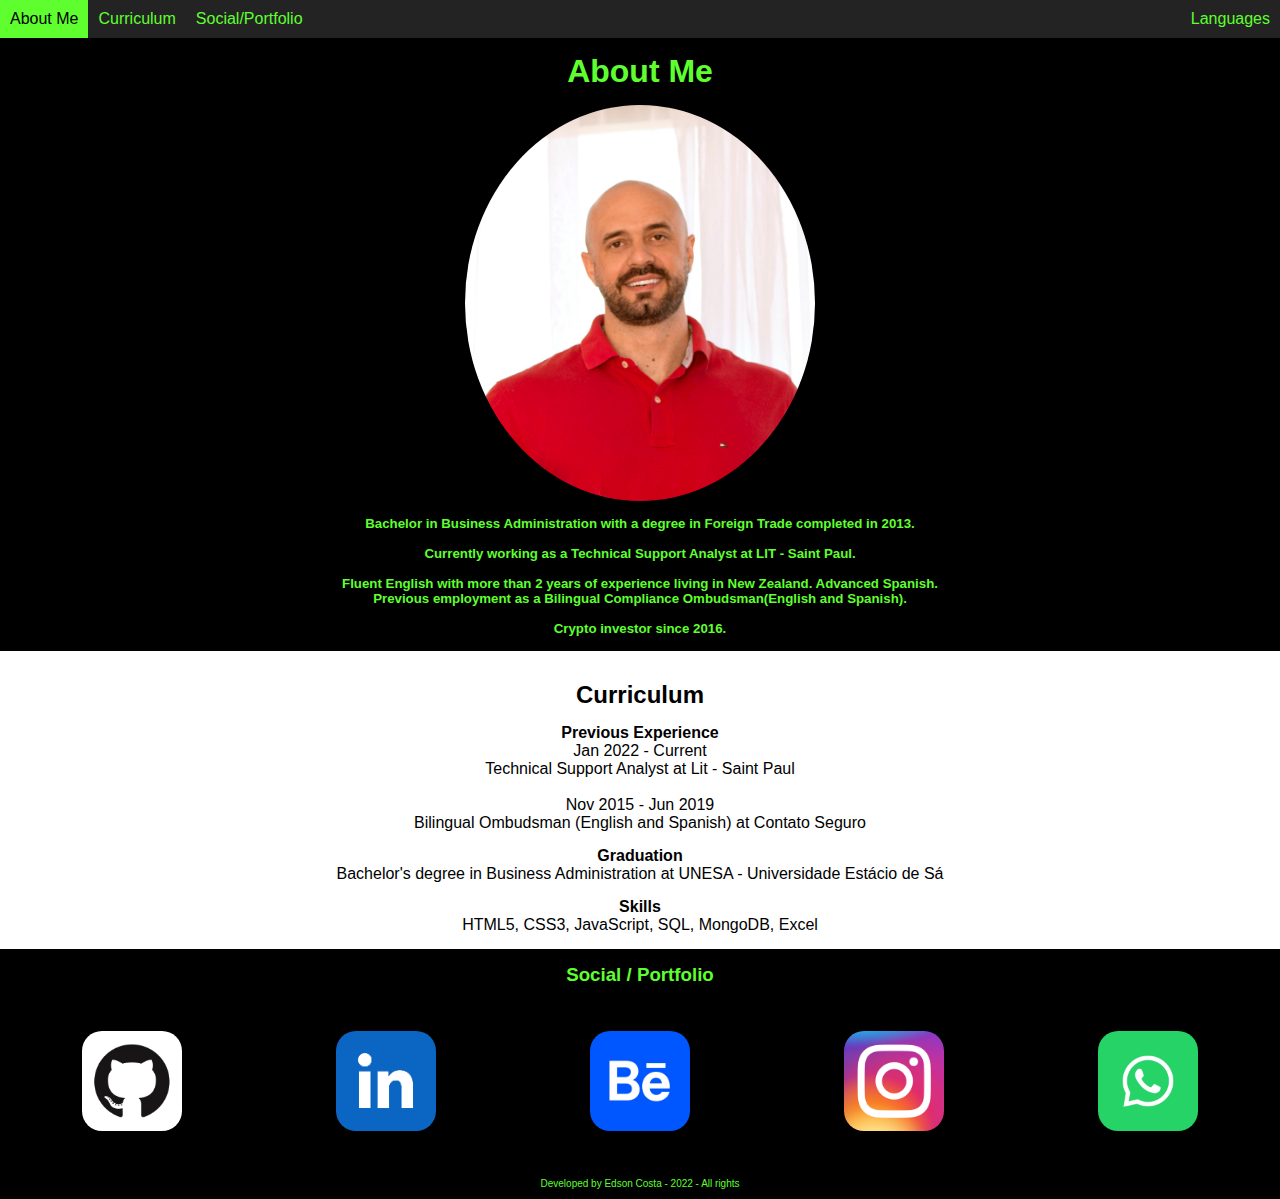
==== index.html @ b872df91 "Rename newPage.html to index.html" ====
<!DOCTYPE html>
<html lang="pt-BR">

<head>
    <meta charset="UTF-8">
    <meta http-equiv="X-UA-Compatible" content="IE=edge">
    <meta name="viewport" content="width=device-width, initial-scale=1.0">

    <link rel="stylesheet" type="text/css" href="css/style.css">

    <link rel="shortcut icon" href="img/favicon.ico" type="image/x-icon">
    <link rel="icon" href="/img/favicon.png" type="image/png" />

    <script type="text/javascript" src="js/index.js"></script>

    <script src="JS/matrix.js"></script>
    <title>Edson Costa</title>
</head>

<body>
    <!-- BEGIN - NAVBAR -->
    <ul class="topnav">
        <li><a href="#whoIam">About Me</a></li>
        <li><a href="#curriculum">Curriculum</a></li>
        <li><a href="#portfolio">Social/Portfolio</a></li>

        <li class=" right dropdown">
            <a href="javascript:void(0)" class="dropbtn">Languages</a>
            <div class="dropdown-content">
                <a href="#">English</a>
                <a href="#">Portuguese</a>
                <a href="#">Spanish</a>
            </div>
        </li>
    </ul>
    <!-- END - NAVBAR -->

    <!-- BEGIN - ABOUT ME -->
    <section id="aboutme">
        <div class="">
            <h1 class="margin  aboutme">About Me</h1>
        </div>
        <div class="container img-profile">
            <img src="img/foto perfil edson.jpg" class="image img-profile" style="width:100%" alt="Profile Picture">
            <div class="middle">
                <div class="text redessociais ">Welcome!<br> I am Edson Costa.</div>
            </div>
        </div>

        <div>
            <h5 class="margin aboutme">
                <p>Bachelor in Business Administration with a degree in Foreign Trade completed in 2013.</p>
                <br>
                <p>Currently working as a Technical Support Analyst at LIT - Saint Paul.</p>
                <br>
                <p>Fluent English with more than 2 years of experience living in New Zealand. Advanced Spanish. <br>
                    Previous employment as a Bilingual Compliance Ombudsman(English and Spanish).
                </p>
                <br>
                <p>Crypto investor since 2016.</p>
            </h5>
        </div>

    </section>
    <!-- END - ABOUT ME -->

    <!-- BEGIN - CURRICULUM -->
    <section id="curriculum">
        <div class="margin curriculum">
            <h2 class="margin"><b>Curriculum</b></h2>
            <div>
                <h4><b>Previous Experience</b></h4>

                <p> Jan 2022 - Current <br>
                    Technical Support Analyst at Lit - Saint Paul</p>
                <br>
                <p> Nov 2015 - Jun 2019 <br>
                    Bilingual Ombudsman (English and Spanish) at Contato Seguro </p>
            </div>

            <section id="graduation">
                <div class="margin curriculum">
                    <h4><b>Graduation</b></h4>
                    <p> Bachelor's degree in Business Administration at UNESA - Universidade Estácio de Sá</p>
                </div>
            </section>

            <section id="skills">
                <h4><b>Skills</b></h4>
                HTML5, CSS3, JavaScript, SQL, MongoDB, Excel
            </section>

        </div>
        </div>
    </section>
    <!-- END - CURRICULUM -->

    <!-- BEGIN - GRID SOCIAL-->
    <section id="portfolio">
        <div class="portfolio">
            <h3 class="margin">Social / Portfolio</h3>
        </div>

        <div class="socialcenter">

            <div class="grid-container ">
                <div>
                    <div class="coluna-20 containerhov socialcenter">
                        <a href="https://github.com/edtech85" target="_blank">
                            <img src="img/GitHub-Mark.png" class="redessociais" width="100px" alt="GitHub">
                            <div class="overlayhov">
                                <div class="texthov">GitHub</div>
                            </div>
                        </a>
                    </div>
                </div>

                <div>
                    <div class="coluna-20 containerhov socialcenter">
                        <a href="https://www.linkedin.com/in/criptoinvestidor85/" target="_blank">
                            <img src="img/linkedin.png" class="redessociais" width="100px" alt="Linkedin">
                            <div class="overlayhov">
                                <div class="texthov">Linkedin</div>
                            </div>
                        </a>
                    </div>
                </div>

                <div>
                    <div class="coluna-20 containerhov socialcenter">
                        <a href="https://www.behance.net/ed_tech" target="_blank">
                            <img src="img/behance.jpeg" class="redessociais" width="100px" alt="Behance">
                            <div class="overlayhov">
                                <div class="texthov">Behance</div>
                            </div>
                        </a>
                    </div>
                </div>

                <div>
                    <div class="coluna-20 containerhov socialcenter">
                        <a href="https://www.instagram.com/criptoinvestidor85" target="_blank">
                            <img src="img/instagram.png" class="redessociais" width="100px" alt="Instagram">
                            <div class="overlayhov">
                                <div class="texthov">Instagram</div>
                            </div>
                        </a>
                    </div>
                </div>

                <div>
                    <div class="coluna-20 containerhov socialcenter">
                        <a href="https://api.whatsapp.com/send?phone=5551992002595" target="_blank">
                            <img src="img/whatspp.png" class="redessociais imagehov" width="100px" alt="WhatsApp">
                            <div class="overlayhov">
                                <div class="texthov">WhatsApp</div>
                            </div>
                        </a>
                    </div>
                </div>

            </div>
        </div>
        </div>
        </div>
    </section>
    <!-- END - GRID SOCIAL-->

    <footer class="footer"> Developed by Edson Costa - 2022 - All rights </footer>

</body>

</html>
---- css/style.css ----
* {
    margin: 0;
    padding: 0;
    box-sizing: border-box;
}

body {
    font: 16px Arial, sans-serif;
    background-color: #000000;
}


.margin {
    padding-top: 15px;
    padding-bottom: 15px;
}

/* INICIO - NAV BAR --> */
ul.topnav {
    list-style-type: none;
    margin: 0;
    padding: 0;
    overflow: hidden;
    background-color: #232323;
}

ul.topnav li {
    float: left;
}

ul.topnav li a {
    display: block;
    color: #5fff2f;
    text-align: left;
    padding: 10px 10px;
    text-decoration: none;
}

ul.topnav li a:hover:not(.active) {
    background-color: #5fff2f;
    color: #000000;
}

ul.topnav li a.active {
    background-color: #04AA6D;
}

ul.topnav li.right {
    float: right; 
}

@media screen and (max-width: 600px) {

    ul.topnav li.right,
    ul.topnav li {
        float: none;
    }
}
/* FIM - NAV BAR --> */



/* DROP DOWN */
li a,
.dropbtn {
    display: inline-block;
    color: white;
    text-align: center;
    padding: 14px 16px 16px 16px;
    text-decoration: none;
}

li a:hover,
.dropdown:hover .dropbtn {
    background-color: #5fff2f;
    color: #000000;
}

li.dropdown {
    display: inline-block;
    
}

.dropdown-content {
    display: none;
    position: absolute;
    background-color: #000000;
    min-width: 160px;
    box-shadow: 2px 2px 2px 2px #5fff2f;
    z-index: 1;
}

.dropdown-content a {
    color: #0ed7de;
    padding: 12px 16px;
    text-decoration: none;
    display: block;
}

.dropdown-content a:hover {
    background-color: #ee0000;
}

.dropdown:hover .dropdown-content {
    display: block;
}
/* DROP DOWN */



.aboutme {
    background-color: #000000;
    color: #5fff2f;
    text-align: center;

}

.img-profile{
    display: block;
    margin-left: auto;
    margin-right: auto;
    width: 40%;
    border-radius: 50%;
  }

.curriculum {
    background-color: #ffffff;
    text-align: center;
}

.portfolio {
    background-color: #000000;
    color: #5fff2f;
    text-align: center;
}

.redessociais {
    border-radius: 20px;
}

.socialcenter {
    margin-left: auto;
    margin-right: auto;
}

.coluna-20 {
    width: 20%;
}

.footer {
    margin: 10px;
    background-color: #000000;
    color: #5fff2f;
    font-size: 10px;
    text-align: center;
}


/* BEGIN - FADE PROFILE IMG */

.container {
    position: relative;
    max-width: 350px;
  }
  
  .image {
    opacity: 1;
    display: block;
    width: 100%;
    height: auto;
    transition: 2s ease;
    backface-visibility: hidden;
  }
  
  .middle {
    transition: 2s ease;
    opacity: 0;
    position: absolute;
    top: 50%;
    left: 50%;
    transform: translate(-50%, -50%);
    -ms-transform: translate(-50%, -50%)
  }
  
  .container:hover .image {
    opacity: 0.2;
  }
  
  .container:hover .middle {
    opacity: 1;
  }
  
  .text {
    background-color: #5fff2f;
    color: #000000;
    font-size: 16px;
    padding: 16px 32px;
    text-align: center;
  }
/* END - FADE PROFILE IMG */




/* INICIO - GRID - COLUNAS */

.grid-container {
    display: grid;
    grid-template-columns: auto auto auto auto auto;
    gap: 10px;
    padding: 10px;
}

.grid-container>div {
    padding: 20px 0px;
    font-size: 30px;
}


/* FIM - GRID - COLUNAS */






/* SOCIAL HOVER */
/* Container needed to position the overlay. Adjust the width as needed */
.containerhov {
    position: relative;
    width: 100px;
}

/* Make the image to responsive */
.imagehov {
    width: 100px;
    height: 100px;
}

/* The overlay effect (full height and width) - lays on top of the container and over the image */
.overlayhov {
    position: absolute;
    bottom: 7px;
    left: 0;
    right: 0;
    background-color: #5fff2f;
    overflow: hidden;
    max-width: 100px;
    height: 100px;
    transform: scale(0);
    transition: 1s ease;
    border-radius: 20px;
}

/* When you mouse over the container, the overlay text will "zoom" in display */
.containerhov:hover .overlayhov {
    transform: scale(1);
}

/* Some text inside the overlay, which is positioned in the middle vertically and horizontally */
.texthov {
    color: #000000;
    font-size: 15px;
    position: absolute;
    top: 50%;
    left: 50%;
    transform: translate(-50%, -50%);
    text-align: center;
}
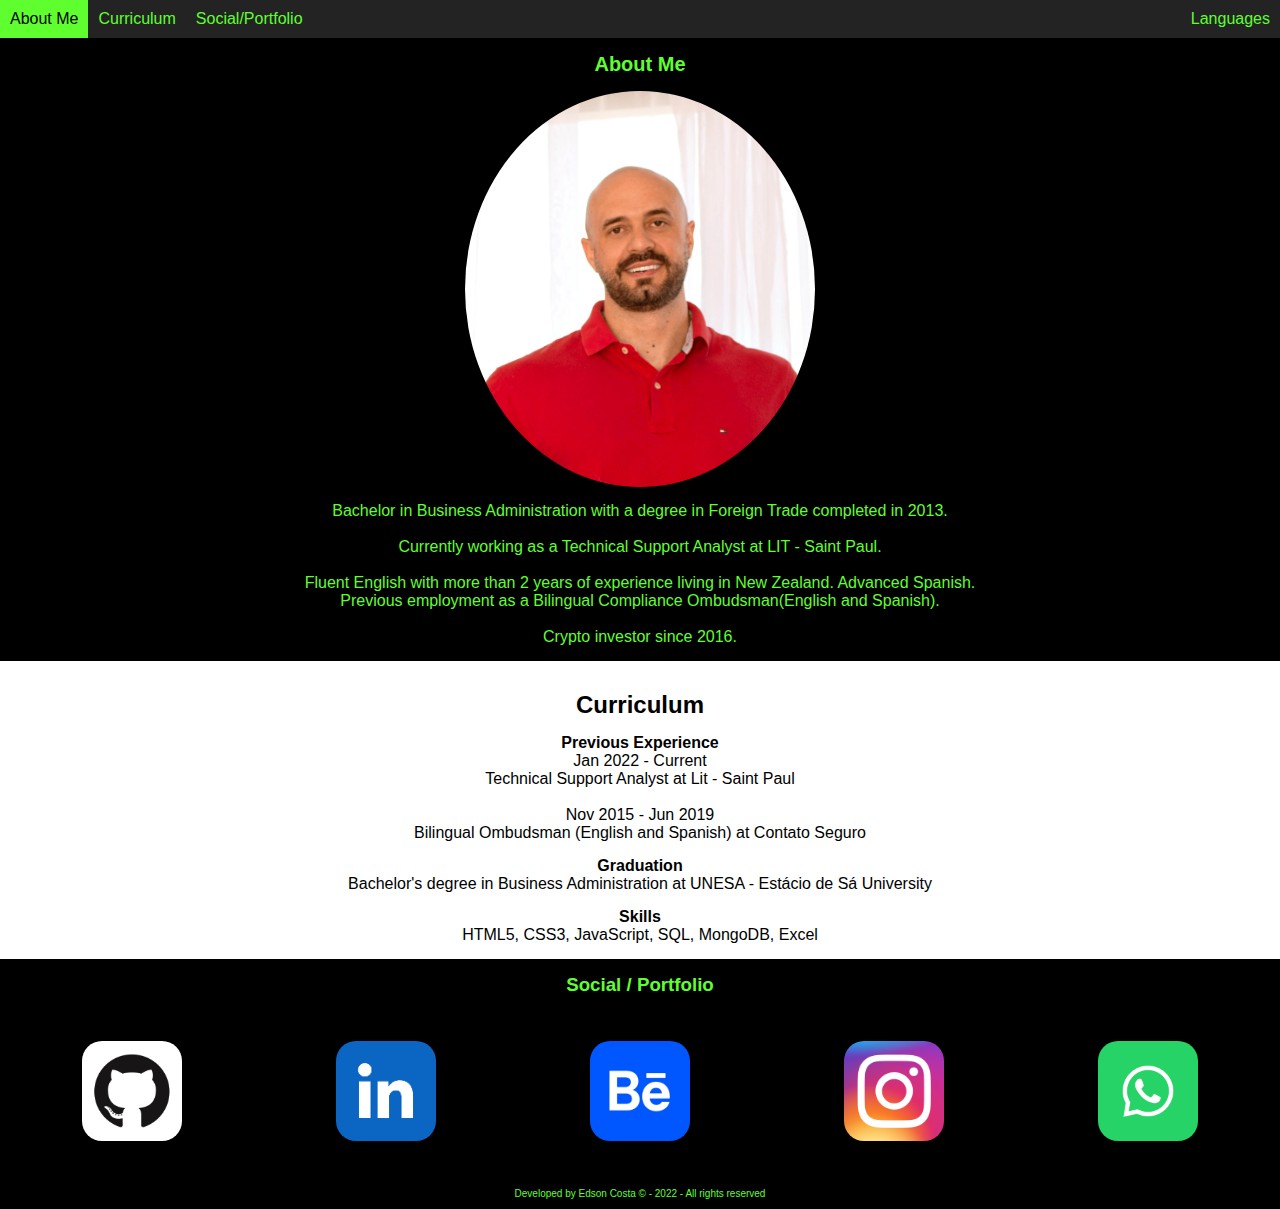
==== commit cd80266d: "language update" ====
--- a/index.html
+++ b/index.html
@@ -7,95 +7,211 @@
     <meta name="viewport" content="width=device-width, initial-scale=1.0">
 
     <link rel="stylesheet" type="text/css" href="css/style.css">
+    <link rel="stylesheet" type="text/css" href="css/responsive.css">
 
     <link rel="shortcut icon" href="img/favicon.ico" type="image/x-icon">
     <link rel="icon" href="/img/favicon.png" type="image/png" />
 
-    <script type="text/javascript" src="js/index.js"></script>
-
-    <script src="JS/matrix.js"></script>
+    <script type="text/javascript" src="JS/scripts.js" defer></script>
+
     <title>Edson Costa</title>
 </head>
 
 <body>
-    <!-- BEGIN - NAVBAR -->
-    <ul class="topnav">
-        <li><a href="#whoIam">About Me</a></li>
-        <li><a href="#curriculum">Curriculum</a></li>
-        <li><a href="#portfolio">Social/Portfolio</a></li>
-
-        <li class=" right dropdown">
-            <a href="javascript:void(0)" class="dropbtn">Languages</a>
-            <div class="dropdown-content">
-                <a href="#">English</a>
-                <a href="#">Portuguese</a>
-                <a href="#">Spanish</a>
-            </div>
-        </li>
-    </ul>
-    <!-- END - NAVBAR -->
-
-    <!-- BEGIN - ABOUT ME -->
-    <section id="aboutme">
-        <div class="">
-            <h1 class="margin  aboutme">About Me</h1>
-        </div>
-        <div class="container img-profile">
-            <img src="img/foto perfil edson.jpg" class="image img-profile" style="width:100%" alt="Profile Picture">
-            <div class="middle">
-                <div class="text redessociais ">Welcome!<br> I am Edson Costa.</div>
-            </div>
-        </div>
-
+    <header>
+        <!------------ BEGIN - NAVBAR ------------>
         <div>
-            <h5 class="margin aboutme">
-                <p>Bachelor in Business Administration with a degree in Foreign Trade completed in 2013.</p>
-                <br>
-                <p>Currently working as a Technical Support Analyst at LIT - Saint Paul.</p>
-                <br>
-                <p>Fluent English with more than 2 years of experience living in New Zealand. Advanced Spanish. <br>
-                    Previous employment as a Bilingual Compliance Ombudsman(English and Spanish).
-                </p>
-                <br>
-                <p>Crypto investor since 2016.</p>
-            </h5>
-        </div>
-
-    </section>
-    <!-- END - ABOUT ME -->
-
-    <!-- BEGIN - CURRICULUM -->
-    <section id="curriculum">
+            <ul class="topnav">
+                <li><a href="#whoIam">About Me</a></li>
+                <li><a href="#curriculum">Curriculum</a></li>
+                <li><a href="#portfolio">Social/Portfolio</a></li>
+
+                <li class="right dropdown">
+                    <a href="javascript:void(0)" class="dropbtn">Languages</a>
+                    <div class="dropdown-content">
+                        <a href="#en" id="langEn">English</a>
+                        <a href="#pt" id="langPt">Portuguese</a>
+                        <a href="#es" id="langEs">Spanish</a>
+                    </div>
+                </li>
+            </ul>
+        </div>
+        <!------------ END - NAVBAR ------------>
+    </header>
+
+    <main>
+        <!------------ BEGIN - ABOUT ME ------------>
+        <!-- BEGIN - ENGLISH ABOUT ME -->
+        <section id="aboutMeEn">
+            <div>
+                <h1 class="margin aboutme-title">About Me</h1>
+            </div>
+            <div class="container img-profile">
+                <img src="img/foto perfil edson.jpg" class="image img-profile" style="width:100%" alt="Profile Picture">
+                <div class="middle">
+                    <div class="text redessociais" id="welcomeFoto">Welcome!<br> I am <span>Edson Costa</span>.</div>
+                </div>
+            </div>
+
+            <div>
+                <h5 class="margin aboutme">
+                    <p>Bachelor in Business Administration with a degree in Foreign Trade completed in 2013.</p> <br>
+                    <p>Currently working as a Technical Support Analyst at LIT - Saint Paul. </p> <br>
+                    <p>Fluent English with more than 2 years of experience living in New Zealand. Advanced Spanish. <br>
+                        Previous employment as a Bilingual Compliance Ombudsman(English and Spanish). </p> <br>
+                    <p>Crypto investor since 2016.</p>
+                </h5>
+            </div>
+        </section>
+        <!-- END - ENGLISH ABOUT ME -->
+
+        <!-- BEGIN - PORTUGUESE ABOUT ME -->
+        <section id="aboutMePt" class="hide">
+            <div class="">
+                <h1 class="margin aboutme-title">Sobre Mim</h1>
+            </div>
+            <div class="container img-profile">
+                <img src="img/foto perfil edson.jpg" class="image img-profile" style="width:100%" alt="Profile Picture">
+                <div class="middle">
+                    <div class="text redessociais" id="welcomeFoto">Bem vindo!<br> Eu sou o <span>Edson Costa</span>.
+                    </div>
+                </div>
+            </div>
+
+            <div>
+                <h5 class="margin aboutme">
+                    <p>Bacharelado em Administração de Empresas com linha de formação em Comércio Exterior finalizado em
+                        2013.</p> <br>
+                    <p>Atualmente trabalhando como Analista de Suporte Técnico na LIT - Saint Paul.</p> <br>
+                    <p>Inglês fluente com experiência de mais de 2 anos morando na Nova Zelândia. Espanhol avançado.
+                        <br> Emprego anterior como Ouvidor Compliance Bilíngue(Inglês e Espanhol).
+                    </p> <br>
+                    <p>Cripto investidor desde 2016.</p>
+                </h5>
+            </div>
+        </section>
+        <!-- END - PORTUGUESE ABOUT ME -->
+
+        <!-- BEGIN - SPANISH ABOUT ME -->
+        <section id='aboutMeEs' class="hide">
+            <div class="">
+                <h1 class="margin aboutme-title">Sobre Mi</h1>
+            </div>
+            <div class="container img-profile">
+                <img src="img/foto perfil edson.jpg" class="image img-profile" style="width:100%" alt="Profile Picture">
+                <div class="middle">
+                    <div class="text redessociais" id="welcomeFoto">¡Bienvenido!<br> Yo soy <span>Edson Costa</span>.
+                    </div>
+                </div>
+            </div>
+
+            <div>
+                <h5 class="margin aboutme">
+                    <p>Licenciatura en Administración de Empresas con formación en Comercio Exterior finalizada en 2013.
+                    </p> <br>
+                    <p>Actualmente trabajo como Analista de Soporte Técnico en LIT - Saint Paul.</p> <br>
+                    <p>Inglés fluido con más de 2 años de experiencia viviendo en Nueva Zelanda. Español
+                        avanzado.<br>Empleo
+                        anterior como Defensor de Cumplimiento Bilingüe (inglés y español).</p> <br>
+                    <p>Cripto inversor desde 2016.</p>
+                </h5>
+            </div>
+        </section>
+        <!-- END - SPANISH ABOUT ME -->
+        <!------------ END - ABOUT ME ------------>
+    </main>
+
+    <!------------ BEGIN - CURRICULUM ------------>
+    <!-- BEGIN - ENGLISH CURRICULUM -->
+    <section id="curriculumEn">
         <div class="margin curriculum">
             <h2 class="margin"><b>Curriculum</b></h2>
             <div>
                 <h4><b>Previous Experience</b></h4>
-
                 <p> Jan 2022 - Current <br>
-                    Technical Support Analyst at Lit - Saint Paul</p>
-                <br>
+                    Technical Support Analyst at Lit - Saint Paul</p> <br>
                 <p> Nov 2015 - Jun 2019 <br>
                     Bilingual Ombudsman (English and Spanish) at Contato Seguro </p>
             </div>
 
-            <section id="graduation">
+            <section id="graduationEn">
                 <div class="margin curriculum">
                     <h4><b>Graduation</b></h4>
-                    <p> Bachelor's degree in Business Administration at UNESA - Universidade Estácio de Sá</p>
-                </div>
-            </section>
-
-            <section id="skills">
+                    <p> Bachelor's degree in Business Administration at UNESA - Estácio de Sá University</p>
+                </div>
+            </section>
+
+            <section id="skillsEn">
                 <h4><b>Skills</b></h4>
                 HTML5, CSS3, JavaScript, SQL, MongoDB, Excel
             </section>
 
         </div>
-        </div>
-    </section>
-    <!-- END - CURRICULUM -->
-
-    <!-- BEGIN - GRID SOCIAL-->
+
+    </section>
+    <!-- END - ENGLISH CURRICULUM -->
+
+    <!-- BEGIN - PORTUGUESE CURRICULUM -->
+    <section id="curriculumPt" class="hide">
+        <div class="margin curriculum">
+            <h2 class="margin"><b>Currículo</b></h2>
+            <div>
+                <h4><b>Experiência Anteriopr</b></h4>
+                <p> Jan 2022 - Atual <br>
+                    Analista de Suporte Técnico na Lit - Saint Paul</p> <br>
+                <p> Nov 2015 - Jun 2019 <br>
+                    Ouvidor Compliance Bilingue (inglês e espanhol) na Contato Seguro </p>
+            </div>
+
+            <section id="graduationPt">
+                <div class="margin curriculum">
+                    <h4><b>Graduação</b></h4>
+                    <p> Bacharelado em Administração de Empresas cpom linha de formação em Comércio Exterior pela UNESA
+                        - Universidade Estácio de Sá</p>
+                </div>
+            </section>
+
+            <section id="skillsPt">
+                <h4><b>Habilidades</b></h4>
+                HTML5, CSS3, JavaScript, SQL, MongoDB, Excel
+            </section>
+
+        </div>
+
+    </section>
+    <!-- END - PORTUGUESE CURRICULUM -->
+
+    <!-- BEGIN - SPANISH CURRICULUM -->
+    <section id="curriculumEs" class="hide">
+        <div class="margin curriculum">
+            <h2 class="margin"><b>Curriculum</b></h2>
+            <div>
+                <h4><b>Experiencia Previa</b></h4>
+                <p> Ene 2022 - Actual <br>
+                    Analista de Soporte Técnico en Lit - Saint Paul</p> <br>
+                <p> Nov 2015 - Jun 2019 <br>
+                    Oidor Bilingüe (inglés y español) en Contato Seguro </p>
+            </div>
+
+            <section id="graduationEs">
+                <div class="margin curriculum">
+                    <h4><b>Graduación</b></h4>
+                    <p> Licenciatura en Administración de Empresas en UNESA - Universidade Estácio de Sá</p>
+                </div>
+            </section>
+
+            <section id="skillsEs">
+                <h4><b>Habilidades</b></h4>
+                HTML5, CSS3, JavaScript, SQL, MongoDB, Excel
+            </section>
+
+        </div>
+
+    </section>
+    <!-- END - SPANISH CURRICULUM -->
+    <!------------ END - CURRICULUM ------------>
+
+    <!------------ BEGIN - SOCIAL GRID ------------>
     <section id="portfolio">
         <div class="portfolio">
             <h3 class="margin">Social / Portfolio</h3>
@@ -107,7 +223,7 @@
                 <div>
                     <div class="coluna-20 containerhov socialcenter">
                         <a href="https://github.com/edtech85" target="_blank">
-                            <img src="img/GitHub-Mark.png" class="redessociais" width="100px" alt="GitHub">
+                            <img src="img/GitHub-Mark.png" class="redessociais imagehov" width="100px" alt="GitHub">
                             <div class="overlayhov">
                                 <div class="texthov">GitHub</div>
                             </div>
@@ -118,7 +234,7 @@
                 <div>
                     <div class="coluna-20 containerhov socialcenter">
                         <a href="https://www.linkedin.com/in/criptoinvestidor85/" target="_blank">
-                            <img src="img/linkedin.png" class="redessociais" width="100px" alt="Linkedin">
+                            <img src="img/linkedin.png" class="redessociais imagehov" width="100px" alt="Linkedin">
                             <div class="overlayhov">
                                 <div class="texthov">Linkedin</div>
                             </div>
@@ -129,7 +245,7 @@
                 <div>
                     <div class="coluna-20 containerhov socialcenter">
                         <a href="https://www.behance.net/ed_tech" target="_blank">
-                            <img src="img/behance.jpeg" class="redessociais" width="100px" alt="Behance">
+                            <img src="img/behance.jpeg" class="redessociais imagehov" width="100px" alt="Behance">
                             <div class="overlayhov">
                                 <div class="texthov">Behance</div>
                             </div>
@@ -140,7 +256,7 @@
                 <div>
                     <div class="coluna-20 containerhov socialcenter">
                         <a href="https://www.instagram.com/criptoinvestidor85" target="_blank">
-                            <img src="img/instagram.png" class="redessociais" width="100px" alt="Instagram">
+                            <img src="img/instagram.png" class="redessociais imagehov" width="100px" alt="Instagram">
                             <div class="overlayhov">
                                 <div class="texthov">Instagram</div>
                             </div>
@@ -161,13 +277,15 @@
 
             </div>
         </div>
-        </div>
-        </div>
-    </section>
-    <!-- END - GRID SOCIAL-->
-
-    <footer class="footer"> Developed by Edson Costa - 2022 - All rights </footer>
+    </section>
+    <!------------ END - SOCIAL GRID ------------>
+
+    <footer id="footerEn" class="footer"> Developed by Edson Costa © - 2022 - All rights reserved </footer>
+    <footer id="footerPt" class="footer hide"> Desenvolvido por Edson Costa © - 2022 - Todos os direitos reservados
+    </footer>
+    <footer id="footerEs" class="footer hide"> Desarrollado por Edson Costa © - 2022 - Todos los derechos reservados
+    </footer>
 
 </body>
 
-</html>
+</html>--- a/css/style.css
+++ b/css/style.css
@@ -1,3 +1,7 @@
+:root {
+    --green: #5fff2f;
+}
+
 * {
     margin: 0;
     padding: 0;
@@ -9,13 +13,12 @@
     background-color: #000000;
 }
 
-
 .margin {
     padding-top: 15px;
     padding-bottom: 15px;
 }
 
-/* INICIO - NAV BAR --> */
+/* BEGIN - NAV BAR --> */
 ul.topnav {
     list-style-type: none;
     margin: 0;
@@ -30,14 +33,14 @@
 
 ul.topnav li a {
     display: block;
-    color: #5fff2f;
+    color: var(--green);
     text-align: left;
     padding: 10px 10px;
     text-decoration: none;
 }
 
 ul.topnav li a:hover:not(.active) {
-    background-color: #5fff2f;
+    background-color: var(--green);
     color: #000000;
 }
 
@@ -48,19 +51,10 @@
 ul.topnav li.right {
     float: right; 
 }
-
-@media screen and (max-width: 600px) {
-
-    ul.topnav li.right,
-    ul.topnav li {
-        float: none;
-    }
-}
-/* FIM - NAV BAR --> */
-
-
-
-/* DROP DOWN */
+/* END - NAV BAR --> */
+
+
+/* BEGIN - DROP DOWN */
 li a,
 .dropbtn {
     display: inline-block;
@@ -72,13 +66,12 @@
 
 li a:hover,
 .dropdown:hover .dropbtn {
-    background-color: #5fff2f;
+    background-color: var(--green);
     color: #000000;
 }
 
 li.dropdown {
     display: inline-block;
-    
 }
 
 .dropdown-content {
@@ -86,7 +79,7 @@
     position: absolute;
     background-color: #000000;
     min-width: 160px;
-    box-shadow: 2px 2px 2px 2px #5fff2f;
+    box-shadow: 2px 2px 2px 2px var(--green);
     z-index: 1;
 }
 
@@ -104,15 +97,20 @@
 .dropdown:hover .dropdown-content {
     display: block;
 }
-/* DROP DOWN */
-
-
+/* END - DROP DOWN */
+
+.aboutme-title {
+    font-size: 20px;
+    color: var(--green);
+    text-align: center;
+}
 
 .aboutme {
     background-color: #000000;
-    color: #5fff2f;
-    text-align: center;
-
+    color: var(--green);
+    text-align: center;
+    font-size: 16px;
+    font-weight: normal;
 }
 
 .img-profile{
@@ -130,7 +128,7 @@
 
 .portfolio {
     background-color: #000000;
-    color: #5fff2f;
+    color: var(--green);
     text-align: center;
 }
 
@@ -150,14 +148,13 @@
 .footer {
     margin: 10px;
     background-color: #000000;
-    color: #5fff2f;
+    color: var(--green);
     font-size: 10px;
     text-align: center;
 }
 
 
 /* BEGIN - FADE PROFILE IMG */
-
 .container {
     position: relative;
     max-width: 350px;
@@ -168,12 +165,12 @@
     display: block;
     width: 100%;
     height: auto;
-    transition: 2s ease;
+    transition: 1s ease;
     backface-visibility: hidden;
   }
   
   .middle {
-    transition: 2s ease;
+    transition: 1s ease;
     opacity: 0;
     position: absolute;
     top: 50%;
@@ -191,7 +188,7 @@
   }
   
   .text {
-    background-color: #5fff2f;
+    background-color: var(--green);
     color: #000000;
     font-size: 16px;
     padding: 16px 32px;
@@ -199,10 +196,7 @@
   }
 /* END - FADE PROFILE IMG */
 
-
-
-
-/* INICIO - GRID - COLUNAS */
+/* BEGIN - GRID - COLUMNS */
 
 .grid-container {
     display: grid;
@@ -215,16 +209,10 @@
     padding: 20px 0px;
     font-size: 30px;
 }
-
-
-/* FIM - GRID - COLUNAS */
-
-
-
-
-
-
-/* SOCIAL HOVER */
+/* END - GRID - COLUMNS */
+
+
+/* BEGIN - SOCIAL HOVER */
 /* Container needed to position the overlay. Adjust the width as needed */
 .containerhov {
     position: relative;
@@ -243,7 +231,7 @@
     bottom: 7px;
     left: 0;
     right: 0;
-    background-color: #5fff2f;
+    background-color: var(--green);
     overflow: hidden;
     max-width: 100px;
     height: 100px;
@@ -266,4 +254,8 @@
     left: 50%;
     transform: translate(-50%, -50%);
     text-align: center;
+}
+
+.hide {
+    display: none;
 }--- a/css/responsive.css
+++ b/css/responsive.css
@@ -0,0 +1,61 @@
+/** CURRICULUM RESPONSIVITY **/
+@media screen and (max-width:600px) {
+    .aboutme {
+        margin: 10px;
+    }
+
+    ul.topnav li.right,
+    ul.topnav li {
+        float: none;
+    }
+
+
+    .redessociais {
+        border-radius: 10px;
+    }
+
+    /* INICIO - GRID - COLUNAS */
+    .grid-container {
+        padding: 10px;
+    }
+
+    .grid-container>div {
+        padding: 10px 0px;
+        font-size: 10px;
+    }
+    /* FIM - GRID - COLUNAS */
+
+    /* SOCIAL HOVER */
+    /* Container needed to position the overlay. Adjust the width as needed */
+    .containerhov {
+        width: 50px;
+    }
+
+    /* Make the image to responsive */
+    .imagehov {
+        width: 50px;
+        height: 50px;
+    }
+
+    /* The overlay effect (full height and width) - lays on top of the container and over the image */
+    .overlayhov {
+        bottom: 2px;
+        max-width: 50px;
+        height: 50px;
+        border-radius: 10px;
+    }
+
+    /* When you mouse over the container, the overlay text will "zoom" in display */
+    .containerhov:hover .overlayhov {
+        transform: scale(1);
+    }
+
+    /* Some text inside the overlay, which is positioned in the middle vertically and horizontally */
+    .texthov {
+        font-size: 10px;
+    }
+
+
+}
+
+@media screen and (min-width: 1000px) {}